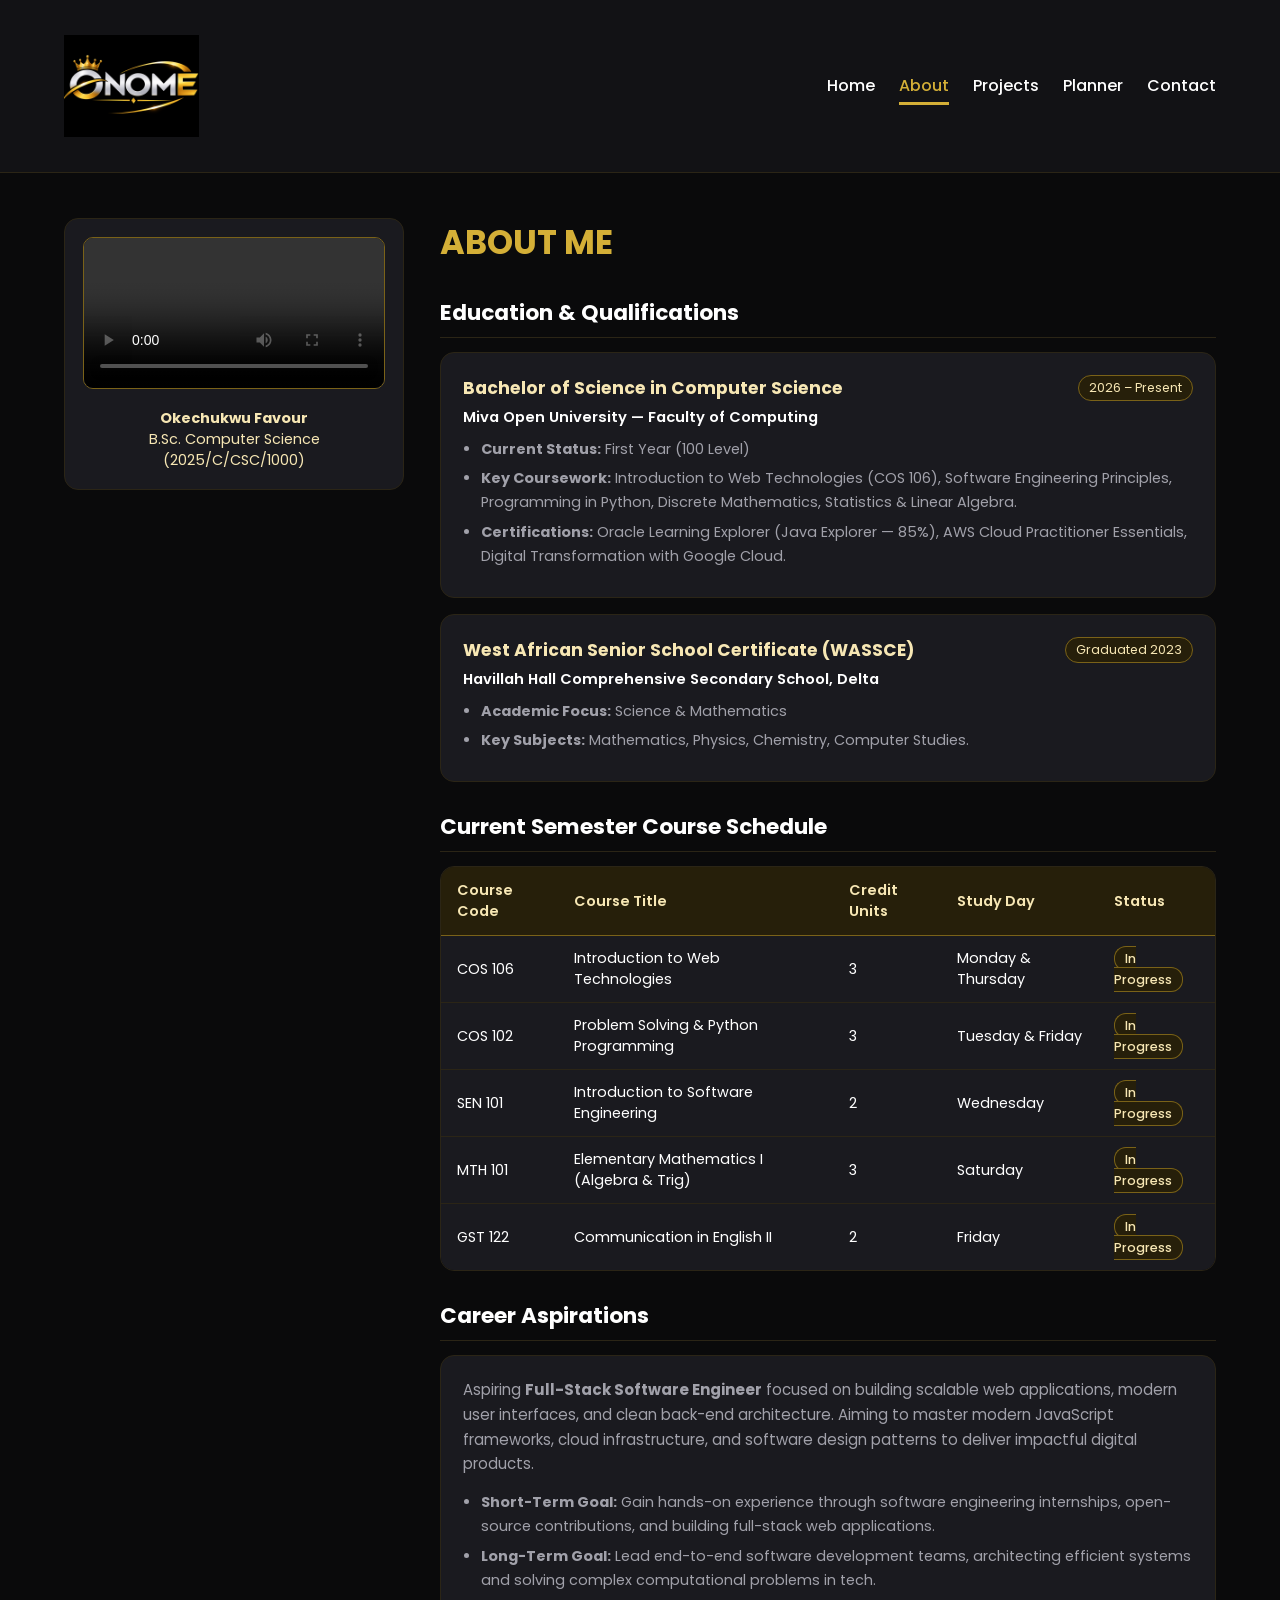
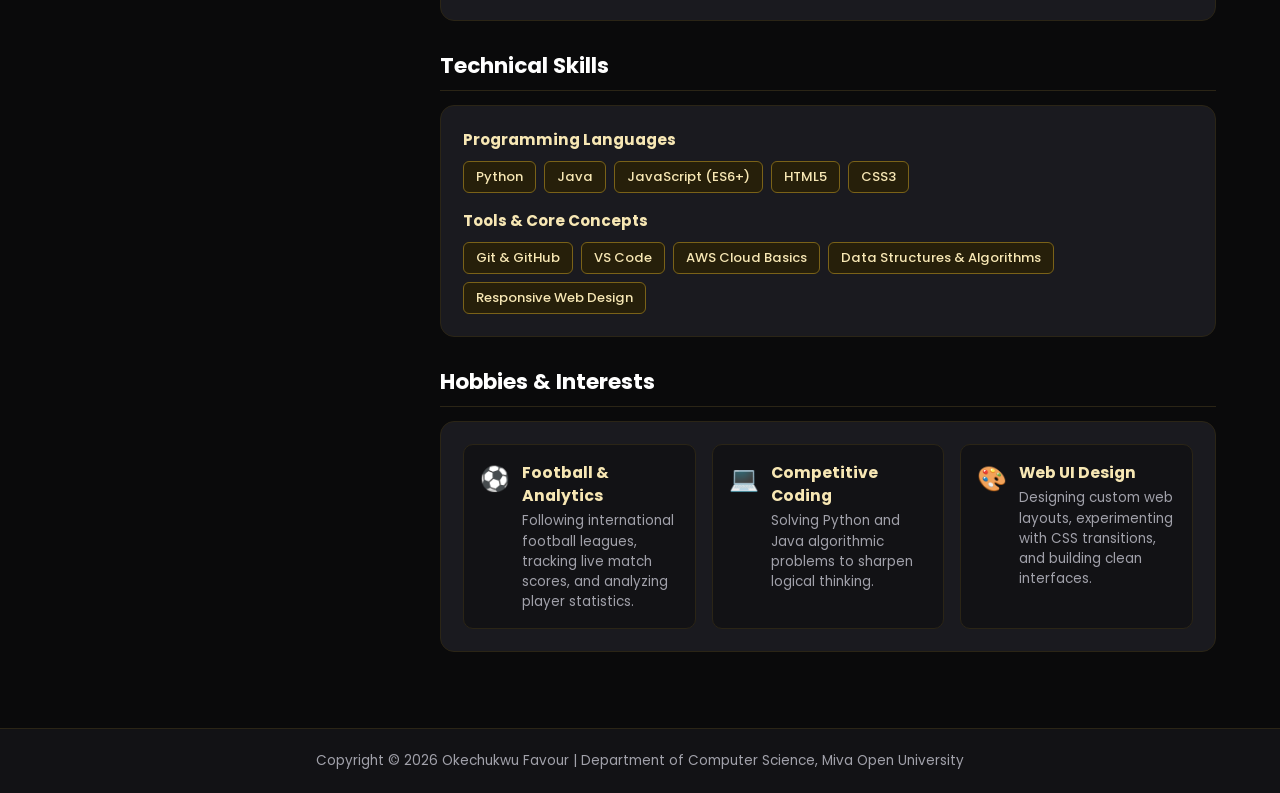
==== about.html @ f1707e7d "Initial commit" ====
<!DOCTYPE html>
<html lang="en">
<head>
    <meta charset="UTF-8">
    <meta name="viewport" content="width=device-width, initial-scale=1.0">
    <title>About Me | Okechukwu Favour</title>
    <link rel="stylesheet" href="style.css">
</head>
<body class="about-bodyy">
    <header class="page-header">
        <div class="container">
            <nav aria-label="Primary Navigation">
                <a href="index.html"><img src="ONOME Crowned Gold Emblem.png" alt="OKOYE Brand Logo" class="logo"></a>
                <ul>
                    <li><a href="index.html">Home</a></li>
                    <li><a href="about.html" class="active-link">About</a></li>
                    <li><a href="projects.html">Projects</a></li>
                    <li><a href="planner.html">Planner</a></li>
                    <li><a href="contact.html">Contact</a></li>
                </ul>
            </nav>
        </div>
    </header>

    <main id="about1" class="container">
        <div class="about-layout">
        
            <aside class="video-container">
                <video controls>
                    <source src="Student_sitting_in_modern_classroom_6ecd0d38.mp4" type="video/mp4">
                    Your browser does not support the HTML5 video tag.
                </video>
                <p class="video-caption"><strong>Okechukwu Favour</strong><br>B.Sc. Computer Science (2025/C/CSC/1000)</p>
            </aside>

            <!-- Main Biographical & Academic Column -->
            <div class="about-col-2">
                <h1 class="sub-title1">ABOUT ME</h1>

                <!-- Education Section -->
                <section class="education-section">
                    <h2 class="section-title">Education & Qualifications</h2>

                    <article class="education-card">
                        <div class="card-header">
                            <h3 class="degree-title">Bachelor of Science in Computer Science</h3>
                            <span class="education-date">2026 – Present</span>
                        </div>
                        <p class="institution-name">Miva Open University — Faculty of Computing</p>
                        <ul class="education-details">
                            <li><strong>Current Status:</strong> First Year (100 Level)</li>
                            <li><strong>Key Coursework:</strong> Introduction to Web Technologies (COS 106), Software Engineering Principles, Programming in Python, Discrete Mathematics, Statistics & Linear Algebra.</li>
                            <li><strong>Certifications:</strong> Oracle Learning Explorer (Java Explorer — 85%), AWS Cloud Practitioner Essentials, Digital Transformation with Google Cloud.</li>
                        </ul>
                    </article>

                    <article class="education-card">
                        <div class="card-header">
                            <h3 class="degree-title">West African Senior School Certificate (WASSCE)</h3>
                            <span class="education-date">Graduated 2023</span>
                        </div>
                        <p class="institution-name">Havillah Hall Comprehensive Secondary School, Delta</p>
                        <ul class="education-details">
                            <li><strong>Academic Focus:</strong> Science & Mathematics</li>
                            <li><strong>Key Subjects:</strong> Mathematics, Physics, Chemistry, Computer Studies.</li>
                        </ul>
                    </article>
                </section>

                <!-- Academic Timetable Table (Meets HTML <table> Rubric Criteria) -->
                <section class="timetable-section">
                    <h2 class="section-title">Current Semester Course Schedule</h2>
                    <div class="table-responsive">
                        <table class="academic-table">
                            <thead>
                                <tr>
                                    <th>Course Code</th>
                                    <th>Course Title</th>
                                    <th>Credit Units</th>
                                    <th>Study Day</th>
                                    <th>Status</th>
                                </tr>
                            </thead>
                            <tbody>
                                <tr>
                                    <td>COS 106</td>
                                    <td>Introduction to Web Technologies</td>
                                    <td>3</td>
                                    <td>Monday & Thursday</td>
                                    <td><span class="status-badge">In Progress</span></td>
                                </tr>
                                <tr>
                                    <td>COS 102</td>
                                    <td>Problem Solving & Python Programming</td>
                                    <td>3</td>
                                    <td>Tuesday & Friday</td>
                                    <td><span class="status-badge">In Progress</span></td>
                                </tr>
                                <tr>
                                    <td>SEN 101</td>
                                    <td>Introduction to Software Engineering</td>
                                    <td>2</td>
                                    <td>Wednesday</td>
                                    <td><span class="status-badge">In Progress</span></td>
                                </tr>
                                <tr>
                                    <td>MTH 101</td>
                                    <td>Elementary Mathematics I (Algebra & Trig)</td>
                                    <td>3</td>
                                    <td>Saturday</td>
                                    <td><span class="status-badge">In Progress</span></td>
                                </tr>
                                <tr>
                                    <td>GST 122</td>
                                    <td>Communication in English II</td>
                                    <td>2</td>
                                    <td>Friday</td>
                                    <td><span class="status-badge">In Progress</span></td>
                                </tr>
                            </tbody>
                        </table>
                    </div>
                </section>

                <!-- Career Aspirations Section -->
                <section class="career-section">
                    <h2 class="section-title">Career Aspirations</h2>
                    <div class="career-card">
                        <p class="career-summary">
                            Aspiring <strong>Full-Stack Software Engineer</strong> focused on building scalable web applications, modern user interfaces, and clean back-end architecture. Aiming to master modern JavaScript frameworks, cloud infrastructure, and software design patterns to deliver impactful digital products.
                        </p>
                        <ul class="career-goals">
                            <li><strong>Short-Term Goal:</strong> Gain hands-on experience through software engineering internships, open-source contributions, and building full-stack web applications.</li>
                            <li><strong>Long-Term Goal:</strong> Lead end-to-end software development teams, architecting efficient systems and solving complex computational problems in tech.</li>
                        </ul>
                    </div>
                </section>

                
                <section class="skills-section">
                    <h2 class="section-title">Technical Skills</h2>
                    <div class="skills-card">
                        <div class="skills-group">
                            <h3 class="skills-category">Programming Languages</h3>
                            <div class="skills-tags">
                                <span class="skill-tag">Python</span>
                                <span class="skill-tag">Java</span>
                                <span class="skill-tag">JavaScript (ES6+)</span>
                                <span class="skill-tag">HTML5</span>
                                <span class="skill-tag">CSS3</span>
                            </div>
                        </div>
                        <div class="skills-group">
                            <h3 class="skills-category">Tools & Core Concepts</h3>
                            <div class="skills-tags">
                                <span class="skill-tag">Git & GitHub</span>
                                <span class="skill-tag">VS Code</span>
                                <span class="skill-tag">AWS Cloud Basics</span>
                                <span class="skill-tag">Data Structures & Algorithms</span>
                                <span class="skill-tag">Responsive Web Design</span>
                            </div>
                        </div>
                    </div>
                </section>

            
                <section class="hobbies-section">
                    <h2 class="section-title">Hobbies & Interests</h2>
                    <div class="hobbies-card">
                        <div class="hobbies-grid">
                            <article class="hobby-item">
                                <span class="hobby-icon">⚽</span>
                                <div class="hobby-info">
                                    <h3 class="hobby-title">Football & Analytics</h3>
                                    <p class="hobby-desc">Following international football leagues, tracking live match scores, and analyzing player statistics.</p>
                                </div>
                            </article>
                            <article class="hobby-item">
                                <span class="hobby-icon">💻</span>
                                <div class="hobby-info">
                                    <h3 class="hobby-title">Competitive Coding</h3>
                                    <p class="hobby-desc">Solving Python and Java algorithmic problems to sharpen logical thinking.</p>
                                </div>
                            </article>
                            <article class="hobby-item">
                                <span class="hobby-icon">🎨</span>
                                <div class="hobby-info">
                                    <h3 class="hobby-title">Web UI Design</h3>
                                    <p class="hobby-desc">Designing custom web layouts, experimenting with CSS transitions, and building clean interfaces.</p>
                                </div>
                            </article>
                        </div>
                    </div>
                </section>
            </div>
        </div>
    </main>

    <footer class="site-footer">
        <p>Copyright © 2026 Okechukwu Favour | Department of Computer Science, Miva Open University</p>
    </footer>
</body>
</html>
---- style.css ----
@import url('https://fonts.googleapis.com/css2?family=Poppins:wght@300;400;500;600;700;800&display=swap');

:root {
    --gold: #d4af37;
    --gold-light: #e5c158;
    --gold-dark: #7a6218;
    --gold-tint: #f7e7b4;
    --bg-black: #0a0a0b;
    --bg-dark: #121215;
    --bg-card: #1a1a1f;
    --border-subtle: #2b2516;
    --text-white: #ffffff;
    --text-muted: #a1a1aa;
    --radius: 14px;
}

* {
    margin: 0;
    padding: 0;
    box-sizing: border-box;
    font-family: 'Poppins', sans-serif;
}

html {
    scroll-behavior: smooth;
}

body {
    background-color: var(--bg-black);
    color: var(--text-white);
    min-height: 100vh;
    display: flex;
    flex-direction: column;
}

main {
    flex: 1;
}

.container {
    width: min(1160px, 90%);
    margin: 0 auto;
    padding: 15px 0;
}

/* ==========================================
   SHARED NAVIGATION BAR & HEADER
   ========================================== */
.page-header {
    background-color: var(--bg-dark);
    border-bottom: 1px solid var(--border-subtle);
    padding: 10px 0;
}

nav {
    display: flex;
    align-items: center;
    justify-content: space-between;
    flex-wrap: wrap;
    gap: 15px;
    padding: 10px 0;
}

.logo {
    width: 135px;
    display: block;
}

nav ul {
    display: flex;
    flex-wrap: wrap;
    list-style: none;
    gap: 24px;
}

nav ul li a {
    color: var(--text-white);
    text-decoration: none;
    font-size: 16px;
    font-weight: 500;
    position: relative;
    padding-bottom: 4px;
    transition: color 0.3s ease;
}

nav ul li a::after {
    content: '';
    width: 0%;
    height: 3px;
    background: var(--gold);
    position: absolute;
    left: 0;
    bottom: -4px;
    transition: width 0.35s ease;
}

nav ul li a:hover,
nav ul li a.active-link {
    color: var(--gold);
}

nav ul li a:hover::after,
nav ul li a.active-link::after {
    width: 100%;
}

/* ==========================================
   HOMEPAGE (index.html)
   ========================================== */
#header {
    width: 100%;
    min-height: 92vh;
    background-image: linear-gradient(rgba(10, 10, 11, 0.82), rgba(10, 10, 11, 0.92)), url(okoye\ background\(1\).png);
    background-size: cover;
    background-position: center;
    display: flex;
    flex-direction: column;
}

.hero-wrapper {
    display: flex;
    align-items: center;
    justify-content: space-between;
    gap: 40px;
    margin-top: 7%;
    padding-bottom: 40px;
}

.header-text {
    flex: 1.2;
}

.hero-badge {
    display: inline-block;
    color: var(--gold-tint);
    font-size: 0.85rem;
    font-weight: 600;
    letter-spacing: 1.5px;
    text-transform: uppercase;
    margin-bottom: 12px;
}

.header-text h1 {
    font-size: clamp(2rem, 4vw, 3.2rem);
    line-height: 1.2;
    margin-bottom: 12px;
}

.header-text span {
    color: var(--gold);
}

.header-text h3 {
    font-size: 1.15rem;
    color: var(--gold-tint);
    font-weight: 500;
    margin-bottom: 16px;
}

.header-text p {
    font-size: 1rem;
    line-height: 1.7;
    color: var(--text-muted);
    max-width: 560px;
    margin-bottom: 28px;
}

.hero-actions {
    display: flex;
    flex-wrap: wrap;
    gap: 14px;
}

.btn-gold {
    display: inline-block;
    padding: 12px 26px;
    background: var(--gold);
    color: var(--text-white);
    font-weight: 600;
    border-radius: 8px;
    text-decoration: none;
    transition: background 0.3s ease, transform 0.2s ease;
}

.btn-gold:hover {
    background: var(--gold-light);
    transform: translateY(-2px);
}

.btn-outline {
    display: inline-block;
    padding: 12px 26px;
    background: transparent;
    color: var(--gold-tint);
    border: 1.5px solid var(--gold);
    font-weight: 600;
    border-radius: 8px;
    text-decoration: none;
    transition: all 0.3s ease;
}

.btn-outline:hover {
    background: var(--gold);
    color: var(--text-white);
}

.hero-photo-box {
    flex: 0.8;
    display: flex;
    justify-content: center;
}

.profile-photo {
    width: 290px;
    height: 290px;
    object-fit: cover;
    border-radius: 50%;
    border: 4px solid var(--gold);
    box-shadow: 0 12px 35px rgba(212, 175, 55, 0.35);
}

/* Services / Competencies */
#services {
    padding: 70px 0 40px;
}

.sub-title {
    font-size: 2rem;
    font-weight: 700;
    color: var(--text-white);
    margin-bottom: 24px;
}

.services-list {
    display: grid;
    grid-template-columns: repeat(auto-fit, minmax(260px, 1fr));
    gap: 28px;
}

.service-card {
    background: var(--bg-card);
    border: 1px solid var(--border-subtle);
    padding: 34px;
    border-radius: var(--radius);
    transition: background 0.35s ease, transform 0.35s ease, border-color 0.35s ease;
}

.service-card i {
    font-size: 46px;
    color: var(--gold);
    margin-bottom: 22px;
    transition: color 0.35s ease;
}

.service-card h3 {
    font-size: 1.35rem;
    font-weight: 600;
    margin-bottom: 12px;
}

.service-card p {
    font-size: 0.92rem;
    color: var(--text-muted);
    line-height: 1.6;
}

.service-card a {
    text-decoration: none;
    color: var(--gold-tint);
    font-size: 0.88rem;
    font-weight: 600;
    margin-top: 18px;
    display: inline-block;
}

.service-card:hover {
    background: var(--gold);
    color: var(--text-white);
    border-color: var(--gold);
    transform: translateY(-8px);
}

.service-card:hover i,
.service-card:hover p,
.service-card:hover a {
    color: var(--text-white);
}

/* Featured Work */
#portfolio {
    padding: 40px 0;
}

.work-list {
    display: grid;
    grid-template-columns: repeat(auto-fit, minmax(260px, 1fr));
    gap: 28px;
}

.work {
    background: var(--bg-card);
    border: 1px solid var(--border-subtle);
    border-radius: var(--radius);
    padding: 24px;
    display: flex;
    flex-direction: column;
    align-items: center;
    text-align: center;
    transition: border-color 0.3s ease, transform 0.3s ease;
}

.work:hover {
    border-color: var(--gold);
    transform: translateY(-5px);
}

.work img {
    width: 110px;
    height: 110px;
    object-fit: contain;
    border-radius: 10px;
    margin-bottom: 18px;
    transition: transform 0.4s ease;
}

.work:hover img {
    transform: scale(1.08);
}

.layer h3 {
    font-size: 1.15rem;
    font-weight: 600;
    margin-bottom: 8px;
}

.layer p {
    font-size: 0.88rem;
    color: var(--text-muted);
    margin-bottom: 16px;
}

.layer a {
    display: inline-flex;
    align-items: center;
    justify-content: center;
    width: 44px;
    height: 44px;
    border-radius: 50%;
    background: var(--gold);
    color: var(--text-white);
    text-decoration: none;
    transition: background 0.3s ease;
}

.layer a:hover {
    background: var(--gold-light);
}

/* Contact Preview Banner */
#contact-preview {
    padding: 40px 0 60px;
}

.contact-banner {
    background: linear-gradient(135deg, #261f0a, var(--bg-card));
    border: 1px solid var(--gold-dark);
    border-radius: var(--radius);
    padding: 36px;
    display: flex;
    justify-content: space-between;
    align-items: center;
    flex-wrap: wrap;
    gap: 24px;
}

.contact-banner p {
    color: var(--text-muted);
    margin-bottom: 8px;
}

.contact-banner i {
    color: var(--gold);
    margin-right: 8px;
}

.social-icons {
    display: flex;
    gap: 14px;
    margin-top: 14px;
}

.social-icons a {
    color: var(--text-white);
    font-size: 1.4rem;
    transition: color 0.25s ease, transform 0.25s ease;
}

.social-icons a:hover {
    color: var(--gold);
    transform: translateY(-3px);
}

.banner-buttons {
    display: flex;
    flex-wrap: wrap;
    gap: 12px;
}

/* ==========================================
   ABOUT ME PAGE (about.html)
   ========================================== */
#about1 {
    padding: 45px 0 60px;
}

.about-layout {
    display: grid;
    grid-template-columns: 340px 1fr;
    gap: 36px;
    align-items: start;
}

.video-container {
    background: var(--bg-card);
    border: 1px solid var(--border-subtle);
    border-radius: var(--radius);
    padding: 18px;
    text-align: center;
}

.video-container video {
    width: 100%;
    height: auto;
    border-radius: 10px;
    border: 1px solid var(--gold-dark);
}

.video-caption {
    margin-top: 12px;
    font-size: 0.9rem;
    color: var(--gold-tint);
}

.sub-title1 {
    font-size: 2.1rem;
    color: var(--gold);
    margin-bottom: 20px;
}

.about-col-2 .section-title {
    font-size: 1.35rem;
    color: var(--text-white);
    margin: 28px 0 14px;
    padding-bottom: 8px;
    border-bottom: 1px solid var(--border-subtle);
}

.education-card,
.career-card,
.skills-card,
.hobbies-card {
    background: var(--bg-card);
    border: 1px solid var(--border-subtle);
    border-radius: var(--radius);
    padding: 22px;
    margin-bottom: 16px;
}

.card-header {
    display: flex;
    justify-content: space-between;
    align-items: center;
    flex-wrap: wrap;
    gap: 8px;
    margin-bottom: 6px;
}

.degree-title {
    font-size: 1.08rem;
    color: var(--gold-tint);
}

.education-date {
    background: #261f0a;
    border: 1px solid var(--gold-dark);
    color: var(--gold-tint);
    font-size: 0.78rem;
    padding: 3px 10px;
    border-radius: 20px;
}

.institution-name {
    font-weight: 600;
    font-size: 0.92rem;
    margin-bottom: 10px;
}

.education-details,
.career-goals {
    padding-left: 18px;
    color: var(--text-muted);
    font-size: 0.9rem;
    line-height: 1.65;
}

.education-details li,
.career-goals li {
    margin-bottom: 6px;
}

.career-summary {
    color: var(--text-muted);
    font-size: 0.94rem;
    line-height: 1.65;
    margin-bottom: 14px;
}

/* Academic Timetable Table */
.table-responsive {
    overflow-x: auto;
    border-radius: var(--radius);
    border: 1px solid var(--border-subtle);
}

.academic-table {
    width: 100%;
    border-collapse: collapse;
    background: var(--bg-card);
    font-size: 0.9rem;
    text-align: left;
}

.academic-table th {
    background: #261f0a;
    color: var(--gold-tint);
    padding: 13px 16px;
    font-weight: 600;
    border-bottom: 1px solid var(--gold-dark);
}

.academic-table td {
    padding: 12px 16px;
    border-bottom: 1px solid var(--border-subtle);
    color: var(--text-white);
}

.academic-table tr:last-child td {
    border-bottom: none;
}

.academic-table tbody tr:hover {
    background: rgba(212, 175, 55, 0.14);
}

.status-badge {
    background: #261f0a;
    color: var(--gold-tint);
    border: 1px solid var(--gold-dark);
    padding: 3px 10px;
    border-radius: 12px;
    font-size: 0.78rem;
    font-weight: 500;
}

/* Skills & Hobbies */
.skills-group {
    margin-bottom: 16px;
}

.skills-group:last-child {
    margin-bottom: 0;
}

.skills-category {
    font-size: 0.95rem;
    color: var(--gold-tint);
    margin-bottom: 10px;
}

.skills-tags {
    display: flex;
    flex-wrap: wrap;
    gap: 8px;
}

.skill-tag {
    background: #261f0a;
    border: 1px solid var(--gold-dark);
    color: var(--gold-tint);
    padding: 5px 12px;
    border-radius: 6px;
    font-size: 0.82rem;
    font-weight: 500;
}

.hobbies-grid {
    display: grid;
    grid-template-columns: repeat(auto-fit, minmax(210px, 1fr));
    gap: 16px;
}

.hobby-item {
    background: var(--bg-dark);
    border: 1px solid var(--border-subtle);
    border-radius: 10px;
    padding: 16px;
    display: flex;
    gap: 12px;
    align-items: flex-start;
}

.hobby-icon {
    font-size: 1.5rem;
}

.hobby-title {
    font-size: 0.98rem;
    color: var(--gold-tint);
    margin-bottom: 4px;
}

.hobby-desc {
    font-size: 0.84rem;
    color: var(--text-muted);
    line-height: 1.5;
}

/* ==========================================
   PROJECTS PAGE (projects.html)
   ========================================== */
.projects-section {
    padding: 50px 0 70px;
}

.projects-container {
    width: min(1160px, 90%);
    margin: 0 auto;
}

.section-header {
    margin-bottom: 40px;
}

.sub-badge {
    font-size: 0.82rem;
    font-weight: 600;
    color: var(--gold-tint);
    text-transform: uppercase;
    letter-spacing: 1.5px;
    display: inline-block;
    margin-bottom: 8px;
}

.projects-section .section-title {
    font-size: 2.2rem;
    font-weight: 700;
    margin-bottom: 10px;
}

.section-desc {
    font-size: 0.96rem;
    color: var(--text-muted);
    max-width: 620px;
    line-height: 1.6;
}

.project-grid {
    display: grid;
    grid-template-columns: repeat(auto-fit, minmax(310px, 1fr));
    gap: 24px;
}

.project-card {
    background-color: var(--bg-dark);
    border: 1px solid #3d310f;
    border-radius: var(--radius);
    padding: 24px;
    display: flex;
    flex-direction: column;
    transition: transform 0.25s ease, border-color 0.25s ease, box-shadow 0.25s ease;
}

.project-card:hover {
    transform: translateY(-6px);
    border-color: var(--gold);
    box-shadow: 0 12px 30px rgba(212, 175, 55, 0.3);
}

.project-preview {
    width: 100%;
    height: 165px;
    background: #17171c;
    border-radius: 10px;
    overflow: hidden;
    margin-bottom: 18px;
    display: flex;
    align-items: center;
    justify-content: center;
    border: 1px solid var(--border-subtle);
}

.project-preview img {
    width: 100%;
    height: 100%;
    object-fit: cover;
}

.card-top {
    display: flex;
    justify-content: space-between;
    align-items: center;
    gap: 10px;
    margin-bottom: 14px;
}

.project-number {
    font-size: 0.78rem;
    font-weight: 700;
    color: var(--gold-tint);
    letter-spacing: 1px;
}

.card-links {
    display: flex;
    gap: 8px;
}

.project-btn {
    padding: 6px 12px;
    font-size: 0.78rem;
    font-weight: 600;
    border-radius: 6px;
    text-decoration: none;
    border: 1px solid var(--gold-dark);
    color: var(--gold-tint);
    transition: all 0.2s ease;
}

.project-btn.primary {
    background: var(--gold);
    color: var(--text-white);
    border-color: var(--gold);
}

.project-btn:hover {
    background: var(--gold-light);
    color: var(--text-white);
}

.card-title {
    font-size: 1.22rem;
    font-weight: 600;
    margin-bottom: 10px;
}

.card-body {
    font-size: 0.9rem;
    color: var(--text-muted);
    line-height: 1.6;
    margin-bottom: 20px;
    flex-grow: 1;
}

.tech-tags {
    display: flex;
    flex-wrap: wrap;
    gap: 8px;
}

.tag {
    background-color: #261f0a;
    border: 1px solid #5e4b11;
    color: var(--gold-tint);
    font-size: 0.76rem;
    font-weight: 500;
    padding: 4px 10px;
    border-radius: 6px;
}

/* ==========================================
   ACADEMIC PLANNER PAGE (planner.html)
   ========================================== */
.container27 {
    width: min(1100px, 90%);
    margin: 0 auto;
    padding: 40px 0 60px;
}

.header27 {
    margin-bottom: 28px;
}

.small-title27 {
    color: var(--gold-tint);
    font-size: 12px;
    font-weight: 700;
    letter-spacing: 2px;
    margin-bottom: 8px;
}

.main-title27 {
    font-size: clamp(28px, 4vw, 42px);
    margin-bottom: 8px;
}

.subtitle27 {
    color: var(--text-muted);
    line-height: 1.6;
    max-width: 650px;
}

.profile-card27 {
    background: linear-gradient(135deg, var(--gold-dark), #171717);
    border: 1px solid #8a6f19;
    border-radius: var(--radius);
    padding: 24px;
    display: flex;
    align-items: center;
    gap: 20px;
    margin-bottom: 24px;
}

.profile-icon27 {
    width: 62px;
    height: 62px;
    min-width: 62px;
    border-radius: 50%;
    background: var(--gold);
    color: var(--text-white);
    display: grid;
    place-items: center;
}

.profile-department27 {
    color: var(--gold-tint);
    font-size: 14px;
}

.stats27 {
    display: grid;
    grid-template-columns: repeat(3, 1fr);
    gap: 18px;
    margin-bottom: 24px;
}

.stat-card27 {
    background: var(--bg-card);
    border: 1px solid var(--border-subtle);
    border-radius: var(--radius);
    padding: 20px;
    display: flex;
    align-items: center;
    gap: 15px;
}

.stat-card27 > svg {
    color: var(--gold);
    width: 28px;
    height: 28px;
}

.stat-info27 h3 {
    font-size: 24px;
}

.stat-label27 {
    color: var(--text-muted);
    font-size: 13px;
}

.grid27 {
    display: grid;
    grid-template-columns: 1fr 1fr;
    gap: 22px;
}

.card27 {
    background: var(--bg-card);
    border: 1px solid var(--border-subtle);
    border-radius: var(--radius);
    padding: 24px;
}

.card-heading27 {
    display: flex;
    justify-content: space-between;
    align-items: flex-start;
    margin-bottom: 20px;
}

.card-description27 {
    color: var(--text-muted);
    font-size: 13px;
}

.card-heading27 > svg {
    color: var(--gold);
    width: 22px;
    height: 22px;
}

.task-form27,
.event-form27 {
    display: flex;
    flex-direction: column;
    gap: 10px;
    margin-bottom: 18px;
}

.task-input27,
.task-priority-select27,
.event-name-input27,
.event-date-input27 {
    width: 100%;
    background: #111111;
    color: var(--text-white);
    border: 1px solid #303030;
    border-radius: 9px;
    padding: 12px 14px;
    outline: none;
    transition: border-color 0.2s ease;
}

.task-input27:focus,
.task-priority-select27:focus,
.event-name-input27:focus,
.event-date-input27:focus {
    border-color: var(--gold);
}

.task-submit27,
.event-submit27 {
    background: var(--gold);
    color: var(--text-white);
    padding: 12px;
    border-radius: 9px;
    display: flex;
    justify-content: center;
    align-items: center;
    gap: 8px;
    font-weight: 600;
    border: none;
    cursor: pointer;
    transition: background 0.2s ease;
}

.task-submit27:hover,
.event-submit27:hover {
    background: var(--gold-light);
}

.filters27 {
    display: flex;
    gap: 8px;
    margin-bottom: 16px;
}

.filter27 {
    background: #111111;
    color: #aaaaaa;
    border: 1px solid #303030;
    border-radius: 7px;
    padding: 7px 14px;
    cursor: pointer;
    font-size: 0.85rem;
    transition: all 0.2s ease;
}

.filter27.active,
.filter27:hover {
    background: var(--gold);
    color: var(--text-white);
    border-color: var(--gold);
    font-weight: 600;
}

.task-list27,
.event-list27 {
    display: flex;
    flex-direction: column;
    gap: 10px;
}

.task-item,
.event-item {
    background: #121215;
    border: 1px solid #303030;
    padding: 14px;
    border-radius: 10px;
    display: flex;
    align-items: center;
    gap: 12px;
    animation: slideIn27 0.25s ease;
}

.task-content,
.event-details {
    flex: 1;
}

.task-name,
.event-details h3 {
    font-size: 14px;
    margin-bottom: 4px;
}

.task-item.completed .task-name {
    text-decoration: line-through;
    color: #777777;
}

.task-priority {
    font-size: 11px;
    font-weight: 600;
}

.priority-High { color: #f87171; }
.priority-Medium { color: #fbbf24; }
.priority-Low { color: #34d399; }

.task-check {
    width: 19px;
    height: 19px;
    accent-color: var(--gold);
    cursor: pointer;
}

.event-date {
    background: var(--gold);
    color: var(--text-white);
    min-width: 44px;
    height: 44px;
    border-radius: 8px;
    display: grid;
    place-items: center;
}

.event-details p {
    color: var(--text-muted);
    font-size: 12px;
}

.delete-btn {
    background: transparent;
    color: #888888;
    padding: 5px;
    border: none;
    cursor: pointer;
    transition: color 0.2s ease;
}

.delete-btn:hover {
    color: #ef4444;
}

.progress-card27 {
    margin-top: 22px;
}

#progressText27 {
    color: var(--gold-tint);
}

.progress-bar27 {
    width: 100%;
    height: 10px;
    background: #0d0d0d;
    border-radius: 50px;
    overflow: hidden;
}

.progress-fill27 {
    width: 0%;
    height: 100%;
    background: var(--gold);
    border-radius: 50px;
    transition: width 0.4s ease;
}

.empty {
    text-align: center;
    padding: 22px 10px;
    color: #777777;
    font-size: 13px;
}

/* ==========================================
   CONTACT PAGE (contact.html)
   ========================================== */
.contact-main {
    display: flex;
    justify-content: center;
    align-items: center;
    padding: 50px 20px;
}

.contacts {
    width: 100%;
    max-width: 640px;
    background: var(--bg-dark);
    border: 1px solid var(--border-subtle);
    border-radius: var(--radius);
    padding: 36px;
}

.contacts h1 {
    font-size: 2rem;
    color: var(--gold-tint);
    text-align: center;
    margin-bottom: 8px;
}

.contact-subtitle {
    text-align: center;
    color: var(--text-muted);
    font-size: 0.92rem;
    margin-bottom: 24px;
}

form .input-box {
    display: flex;
    gap: 15px;
}

.input-box .input-field {
    width: 100%;
}

.field .item {
    width: 100%;
    padding: 12px 14px;
    background: #18181d;
    border: 1.5px solid var(--gold-dark);
    outline: none;
    border-radius: 8px;
    font-size: 15px;
    color: white;
    margin: 8px 0;
    transition: border-color 0.25s ease;
}

.field .item:focus {
    border-color: var(--gold);
}

.field .item.input-error {
    border-color: #ef4444;
}

.field .item::placeholder {
    color: rgba(255, 255, 255, 0.35);
}

.field .error-txt {
    font-size: 13px;
    color: #f87171;
    text-align: left;
    margin: -2px 0 8px;
    display: none;
}

form .textarea-field .item {
    resize: vertical;
}

.form-status {
    margin-top: 12px;
    font-size: 0.9rem;
    font-weight: 500;
    text-align: center;
    border-radius: 6px;
}

.form-status.error {
    padding: 10px;
    background: rgba(239, 68, 68, 0.12);
    border: 1px solid #ef4444;
    color: #fca5a5;
}

.form-status.success {
    padding: 10px;
    background: rgba(16, 185, 129, 0.12);
    border: 1px solid #10b981;
    color: #6ee7b7;
}

.form-status.sending {
    padding: 10px;
    color: var(--gold-tint);
}

.button-group {
    display: flex;
    justify-content: space-between;
    align-items: center;
    margin-top: 20px;
    gap: 15px;
}

.contacts form button,
.contacts form a.btn-home {
    padding: 12px 28px;
    background: var(--gold);
    border: none;
    border-radius: 8px;
    font-size: 15px;
    color: var(--text-white);
    font-weight: 600;
    cursor: pointer;
    transition: background 0.3s ease;
    text-decoration: none;
}

.contacts form a.btn-home {
    background: transparent;
    border: 1.5px solid var(--gold);
    color: var(--gold-tint);
}

.contacts form button:hover {
    background: var(--gold-light);
}

.contacts form a.btn-home:hover {
    background: var(--gold);
    color: var(--text-white);
}

/* ==========================================
   GLOBAL FOOTER & ANIMATIONS
   ========================================== */
.site-footer,
.footer27 {
    text-align: center;
    padding: 22px 15px;
    border-top: 1px solid var(--border-subtle);
    color: var(--text-muted);
    font-size: 0.85rem;
    background: var(--bg-dark);
}

@keyframes slideIn27 {
    from {
        opacity: 0;
        transform: translateY(8px);
    }
    to {
        opacity: 1;
        transform: translateY(0);
    }
}

/* ==========================================
   RESPONSIVE MEDIA QUERIES
   ========================================== */
@media (max-width: 900px) {
    .hero-wrapper {
        flex-direction: column-reverse;
        text-align: center;
        margin-top: 4%;
    }

    .header-text p {
        margin-left: auto;
        margin-right: auto;
    }

    .hero-actions {
        justify-content: center;
    }

    .about-layout {
        grid-template-columns: 1fr;
    }

    .video-container {
        max-width: 420px;
        margin: 0 auto;
    }

    .grid27,
    .stats27 {
        grid-template-columns: 1fr;
    }
}

@media (max-width: 650px) {
    #header {
        background-image: linear-gradient(rgba(10, 10, 11, 0.85), rgba(10, 10, 11, 0.95)), url(phone\ background.png);
    }

    nav {
        flex-direction: column;
    }

    nav ul {
        justify-content: center;
        gap: 14px;
    }

    .profile-photo {
        width: 220px;
        height: 220px;
    }

    form .input-box,
    .button-group {
        flex-direction: column;
    }

    .contacts form button,
    .contacts form a.btn-home {
        width: 100%;
        text-align: center;
    }
}
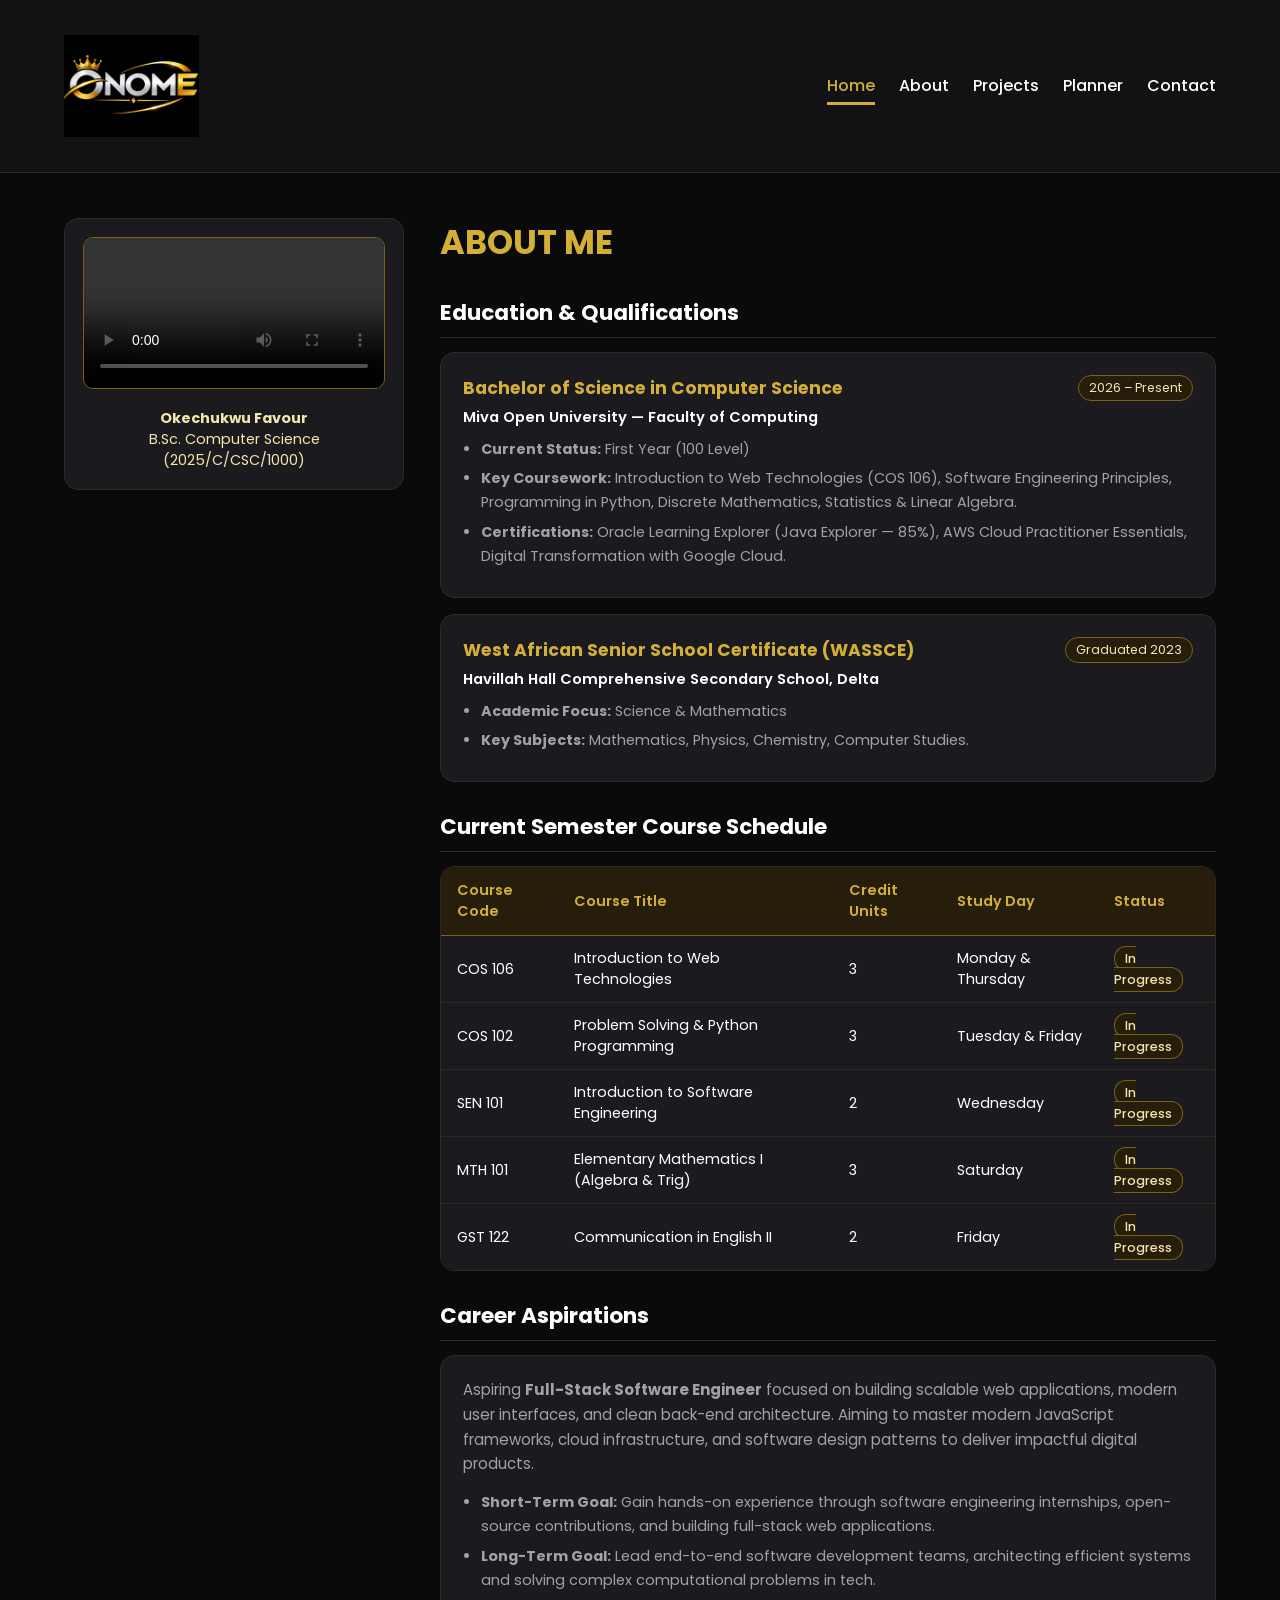
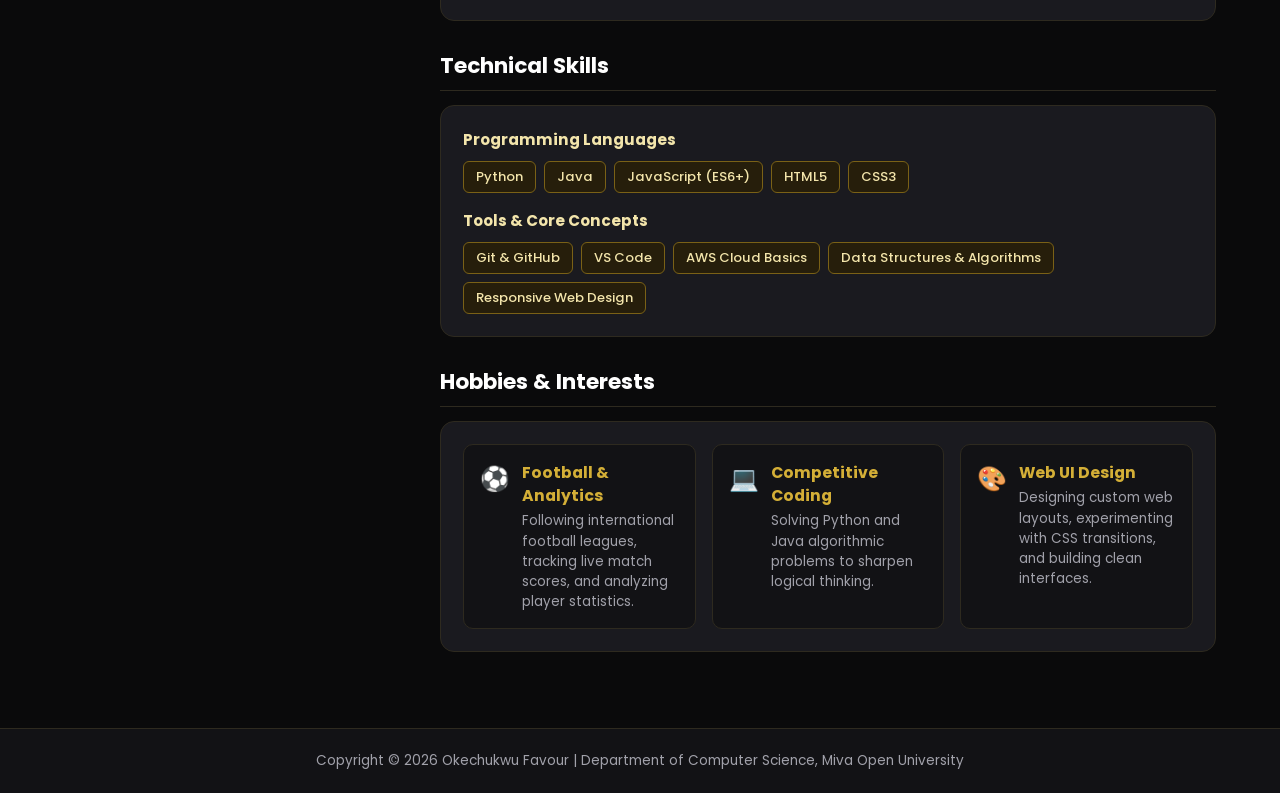
==== commit 960d6aca: "modified all seven files" ====
--- a/about.html
+++ b/about.html
@@ -11,9 +11,16 @@
         <div class="container">
             <nav aria-label="Primary Navigation">
                 <a href="index.html"><img src="ONOME Crowned Gold Emblem.png" alt="OKOYE Brand Logo" class="logo"></a>
-                <ul>
-                    <li><a href="index.html">Home</a></li>
-                    <li><a href="about.html" class="active-link">About</a></li>
+
+                <button type="button" class="menu-toggle" id="menuToggle" aria-label="Toggle navigation menu" aria-expanded="false">
+                    <span class="bar"></span>
+                    <span class="bar"></span>
+                    <span class="bar"></span>
+                 </button>
+
+                <ul id="navMenu">
+                    <li><a href="index.html" class="active-link">Home</a></li>
+                    <li><a href="about.html">About</a></li>
                     <li><a href="projects.html">Projects</a></li>
                     <li><a href="planner.html">Planner</a></li>
                     <li><a href="contact.html">Contact</a></li>
@@ -199,5 +206,6 @@
     <footer class="site-footer">
         <p>Copyright © 2026 Okechukwu Favour | Department of Computer Science, Miva Open University</p>
     </footer>
+    <script src="script.js"></script>
 </body>
 </html>
--- a/style.css
+++ b/style.css
@@ -2,13 +2,13 @@
 
 :root {
     --gold: #d4af37;
-    --gold-light: #e5c158;
-    --gold-dark: #7a6218;
-    --gold-tint: #f7e7b4;
+    --gold-light: #f1c40f;
+    --gold-dark: #7a6116;
+    --gold-tint: #f3e5ab;
     --bg-black: #0a0a0b;
     --bg-dark: #121215;
     --bg-card: #1a1a1f;
-    --border-subtle: #2b2516;
+    --border-subtle: #2e2a1f;
     --text-white: #ffffff;
     --text-muted: #a1a1aa;
     --radius: 14px;
@@ -104,6 +104,44 @@
     width: 100%;
 }
 
+/* Hamburger Button (Hidden on Desktop) */
+.menu-toggle {
+    display: none;
+    flex-direction: column;
+    justify-content: space-between;
+    width: 30px;
+    height: 22px;
+    background: transparent;
+    border: none;
+    cursor: pointer;
+    padding: 0;
+    z-index: 1001;
+}
+
+.menu-toggle .bar {
+    width: 100%;
+    height: 3px;
+    background-color: var(--gold-tint);
+    border-radius: 3px;
+    transition: transform 0.3s ease, opacity 0.3s ease, background-color 0.3s ease;
+}
+
+.menu-toggle:hover .bar {
+    background-color: var(--gold-light);
+}
+
+.menu-toggle.open .bar:nth-child(1) {
+    transform: translateY(9.5px) rotate(45deg);
+}
+
+.menu-toggle.open .bar:nth-child(2) {
+    opacity: 0;
+}
+
+.menu-toggle.open .bar:nth-child(3) {
+    transform: translateY(-9.5px) rotate(-45deg);
+}
+
 /* ==========================================
    HOMEPAGE (index.html)
    ========================================== */
@@ -132,7 +170,7 @@
 
 .hero-badge {
     display: inline-block;
-    color: var(--gold-tint);
+    color: var(--gold);
     font-size: 0.85rem;
     font-weight: 600;
     letter-spacing: 1.5px;
@@ -175,7 +213,7 @@
     display: inline-block;
     padding: 12px 26px;
     background: var(--gold);
-    color: var(--text-white);
+    color: #111;
     font-weight: 600;
     border-radius: 8px;
     text-decoration: none;
@@ -191,7 +229,7 @@
     display: inline-block;
     padding: 12px 26px;
     background: transparent;
-    color: var(--gold-tint);
+    color: var(--gold);
     border: 1.5px solid var(--gold);
     font-weight: 600;
     border-radius: 8px;
@@ -201,7 +239,7 @@
 
 .btn-outline:hover {
     background: var(--gold);
-    color: var(--text-white);
+    color: #111;
 }
 
 .hero-photo-box {
@@ -216,7 +254,7 @@
     object-fit: cover;
     border-radius: 50%;
     border: 4px solid var(--gold);
-    box-shadow: 0 12px 35px rgba(212, 175, 55, 0.35);
+    box-shadow: 0 12px 35px rgba(212, 175, 55, 0.25);
 }
 
 /* Services / Competencies */
@@ -266,7 +304,7 @@
 
 .service-card a {
     text-decoration: none;
-    color: var(--gold-tint);
+    color: var(--gold);
     font-size: 0.88rem;
     font-weight: 600;
     margin-top: 18px;
@@ -275,7 +313,7 @@
 
 .service-card:hover {
     background: var(--gold);
-    color: var(--text-white);
+    color: #111;
     border-color: var(--gold);
     transform: translateY(-8px);
 }
@@ -283,7 +321,7 @@
 .service-card:hover i,
 .service-card:hover p,
 .service-card:hover a {
-    color: var(--text-white);
+    color: #111;
 }
 
 /* Featured Work */
@@ -347,7 +385,7 @@
     height: 44px;
     border-radius: 50%;
     background: var(--gold);
-    color: var(--text-white);
+    color: #111;
     text-decoration: none;
     transition: background 0.3s ease;
 }
@@ -362,7 +400,7 @@
 }
 
 .contact-banner {
-    background: linear-gradient(135deg, #261f0a, var(--bg-card));
+    background: linear-gradient(135deg, #241d0b, var(--bg-card));
     border: 1px solid var(--gold-dark);
     border-radius: var(--radius);
     padding: 36px;
@@ -477,11 +515,11 @@
 
 .degree-title {
     font-size: 1.08rem;
-    color: var(--gold-tint);
+    color: var(--gold);
 }
 
 .education-date {
-    background: #261f0a;
+    background: #261e0b;
     border: 1px solid var(--gold-dark);
     color: var(--gold-tint);
     font-size: 0.78rem;
@@ -531,8 +569,8 @@
 }
 
 .academic-table th {
-    background: #261f0a;
-    color: var(--gold-tint);
+    background: #261e0b;
+    color: var(--gold);
     padding: 13px 16px;
     font-weight: 600;
     border-bottom: 1px solid var(--gold-dark);
@@ -549,11 +587,11 @@
 }
 
 .academic-table tbody tr:hover {
-    background: rgba(212, 175, 55, 0.14);
+    background: rgba(212, 175, 55, 0.06);
 }
 
 .status-badge {
-    background: #261f0a;
+    background: #261e0b;
     color: var(--gold-tint);
     border: 1px solid var(--gold-dark);
     padding: 3px 10px;
@@ -584,7 +622,7 @@
 }
 
 .skill-tag {
-    background: #261f0a;
+    background: #261e0b;
     border: 1px solid var(--gold-dark);
     color: var(--gold-tint);
     padding: 5px 12px;
@@ -615,7 +653,7 @@
 
 .hobby-title {
     font-size: 0.98rem;
-    color: var(--gold-tint);
+    color: var(--gold);
     margin-bottom: 4px;
 }
 
@@ -644,7 +682,7 @@
 .sub-badge {
     font-size: 0.82rem;
     font-weight: 600;
-    color: var(--gold-tint);
+    color: var(--gold);
     text-transform: uppercase;
     letter-spacing: 1.5px;
     display: inline-block;
@@ -672,7 +710,7 @@
 
 .project-card {
     background-color: var(--bg-dark);
-    border: 1px solid #3d310f;
+    border: 1px solid #382c10;
     border-radius: var(--radius);
     padding: 24px;
     display: flex;
@@ -683,7 +721,7 @@
 .project-card:hover {
     transform: translateY(-6px);
     border-color: var(--gold);
-    box-shadow: 0 12px 30px rgba(212, 175, 55, 0.3);
+    box-shadow: 0 12px 30px rgba(212, 175, 55, 0.2);
 }
 
 .project-preview {
@@ -716,7 +754,7 @@
 .project-number {
     font-size: 0.78rem;
     font-weight: 700;
-    color: var(--gold-tint);
+    color: var(--gold);
     letter-spacing: 1px;
 }
 
@@ -738,13 +776,13 @@
 
 .project-btn.primary {
     background: var(--gold);
-    color: var(--text-white);
+    color: #111;
     border-color: var(--gold);
 }
 
 .project-btn:hover {
     background: var(--gold-light);
-    color: var(--text-white);
+    color: #111;
 }
 
 .card-title {
@@ -768,8 +806,8 @@
 }
 
 .tag {
-    background-color: #261f0a;
-    border: 1px solid #5e4b11;
+    background-color: #261e0b;
+    border: 1px solid #5c4918;
     color: var(--gold-tint);
     font-size: 0.76rem;
     font-weight: 500;
@@ -811,7 +849,7 @@
 
 .profile-card27 {
     background: linear-gradient(135deg, var(--gold-dark), #171717);
-    border: 1px solid #8a6f19;
+    border: 1px solid #9e7f21;
     border-radius: var(--radius);
     padding: 24px;
     display: flex;
@@ -826,7 +864,7 @@
     min-width: 62px;
     border-radius: 50%;
     background: var(--gold);
-    color: var(--text-white);
+    color: #111;
     display: grid;
     place-items: center;
 }
@@ -931,7 +969,7 @@
 .task-submit27,
 .event-submit27 {
     background: var(--gold);
-    color: var(--text-white);
+    color: #111;
     padding: 12px;
     border-radius: 9px;
     display: flex;
@@ -969,7 +1007,7 @@
 .filter27.active,
 .filter27:hover {
     background: var(--gold);
-    color: var(--text-white);
+    color: #111;
     border-color: var(--gold);
     font-weight: 600;
 }
@@ -1027,7 +1065,7 @@
 
 .event-date {
     background: var(--gold);
-    color: var(--text-white);
+    color: #111;
     min-width: 44px;
     height: 44px;
     border-radius: 8px;
@@ -1058,7 +1096,7 @@
 }
 
 #progressText27 {
-    color: var(--gold-tint);
+    color: var(--gold);
 }
 
 .progress-bar27 {
@@ -1105,7 +1143,7 @@
 
 .contacts h1 {
     font-size: 2rem;
-    color: var(--gold-tint);
+    color: var(--gold);
     text-align: center;
     margin-bottom: 8px;
 }
@@ -1205,7 +1243,7 @@
     border: none;
     border-radius: 8px;
     font-size: 15px;
-    color: var(--text-white);
+    color: #111;
     font-weight: 600;
     cursor: pointer;
     transition: background 0.3s ease;
@@ -1215,7 +1253,7 @@
 .contacts form a.btn-home {
     background: transparent;
     border: 1.5px solid var(--gold);
-    color: var(--gold-tint);
+    color: var(--gold);
 }
 
 .contacts form button:hover {
@@ -1224,7 +1262,7 @@
 
 .contacts form a.btn-home:hover {
     background: var(--gold);
-    color: var(--text-white);
+    color: #111;
 }
 
 /* ==========================================
@@ -1291,12 +1329,31 @@
     }
 
     nav {
+        position: relative;
+        flex-direction: row;
+        justify-content: space-between;
+        align-items: center;
+    }
+
+    .menu-toggle {
+        display: flex;
+    }
+
+    nav ul {
+        display: none;
         flex-direction: column;
-    }
-
-    nav ul {
-        justify-content: center;
+        width: 100%;
+        background-color: var(--bg-dark);
+        border: 1px solid var(--border-subtle);
+        border-radius: 10px;
+        padding: 16px;
+        margin-top: 10px;
         gap: 14px;
+        text-align: center;
+    }
+
+    nav ul.show-menu {
+        display: flex;
     }
 
     .profile-photo {
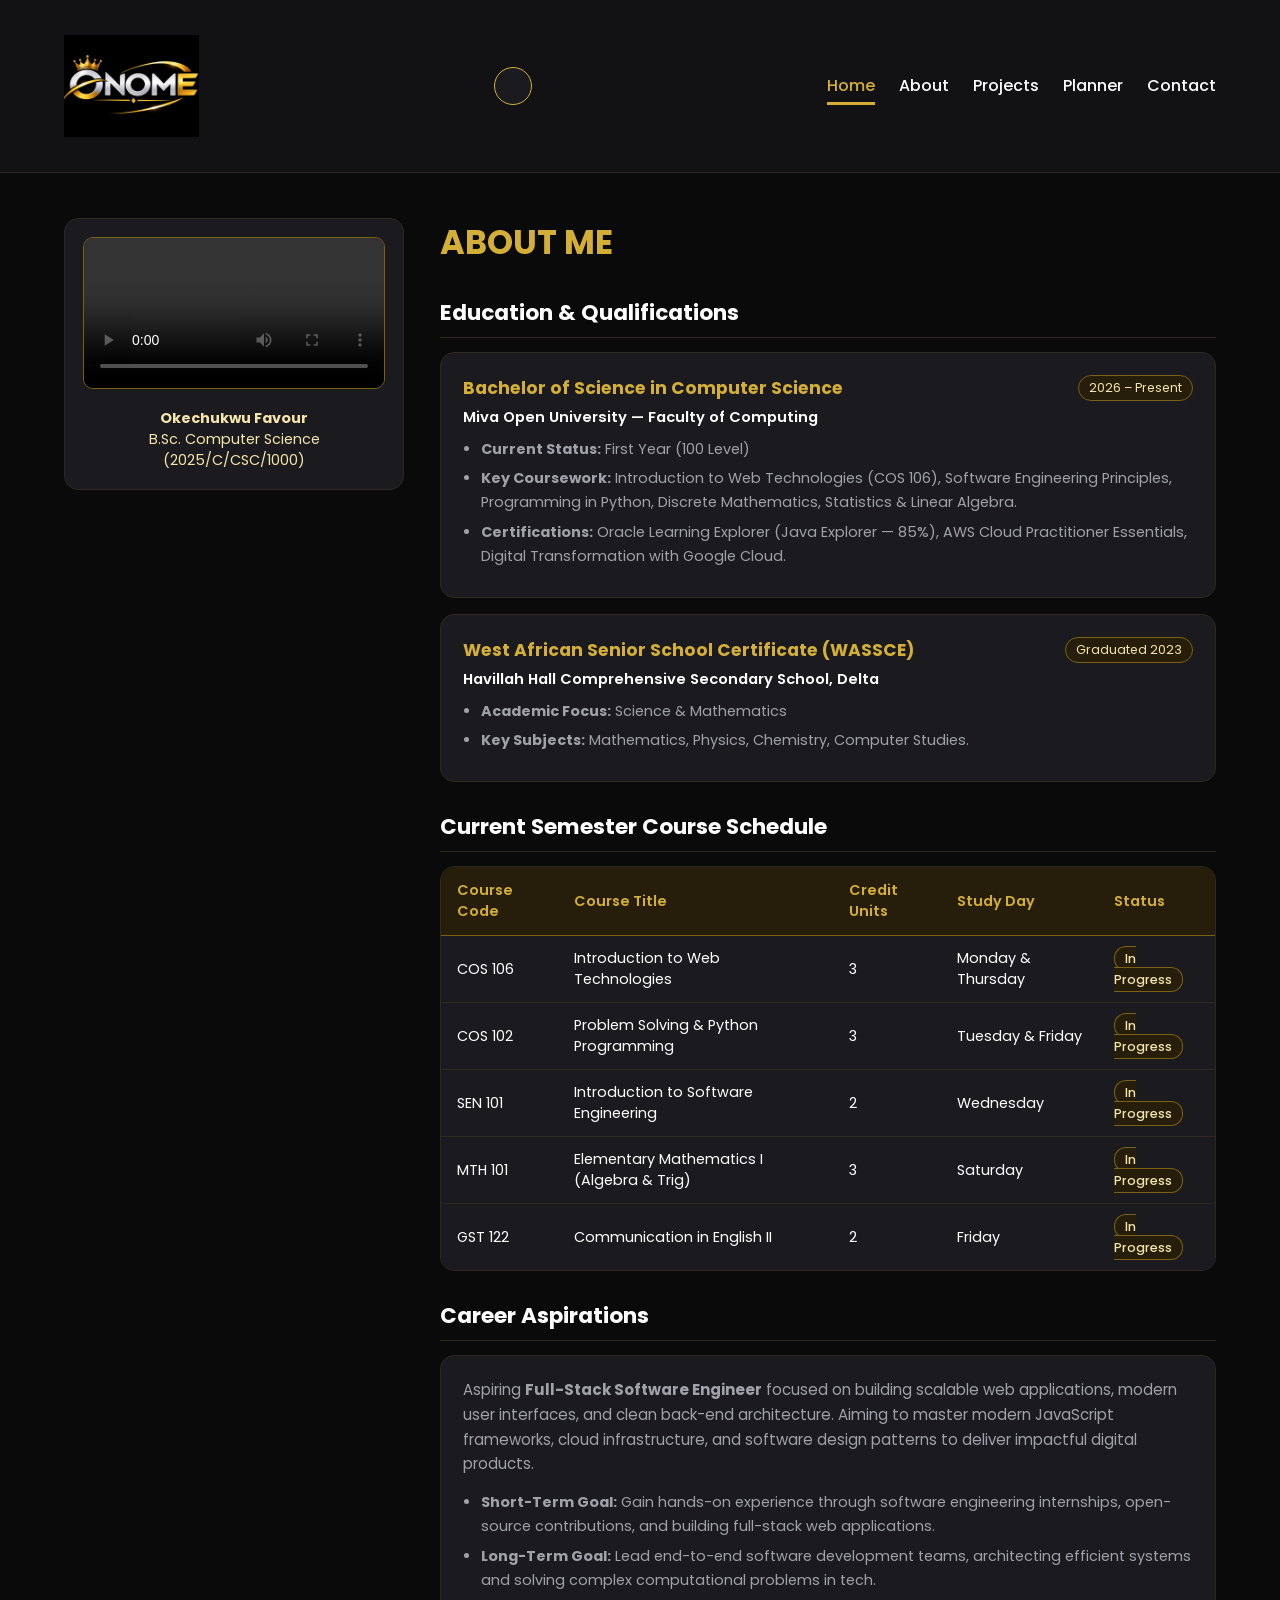
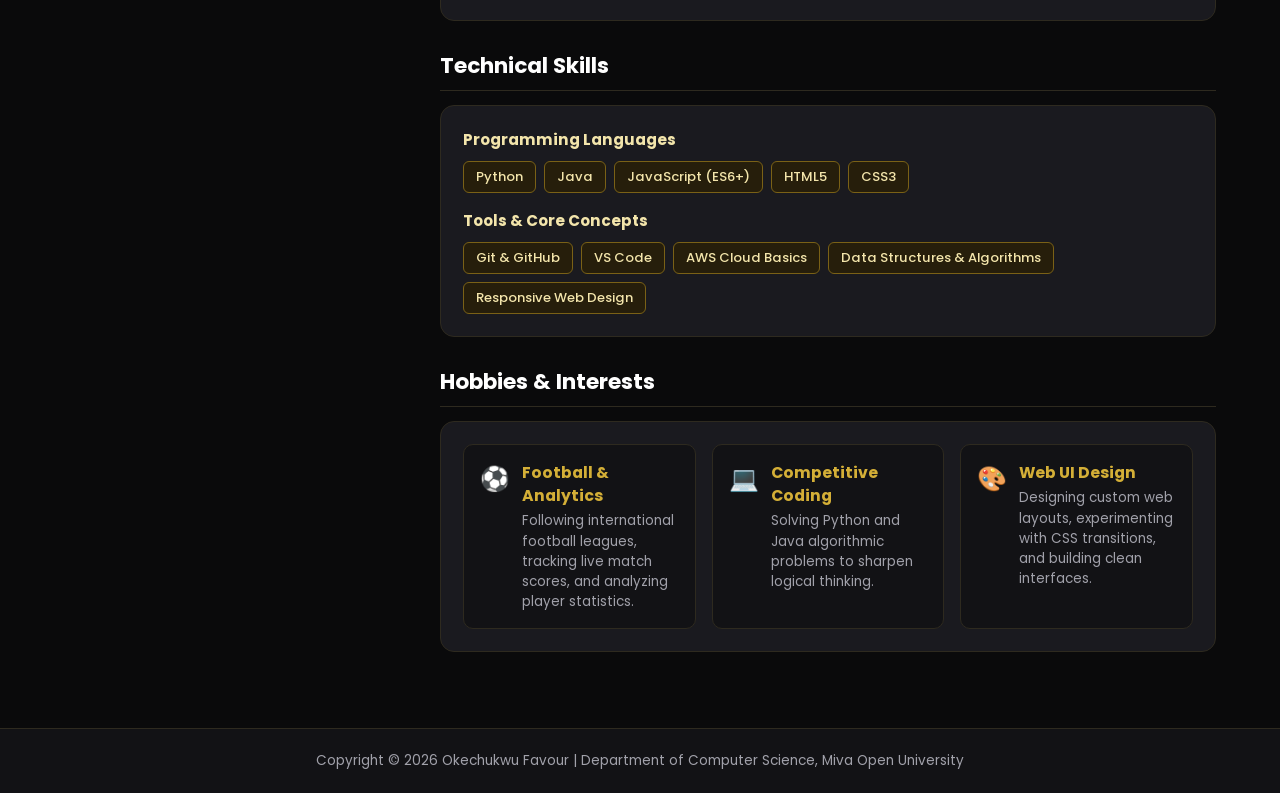
==== commit 0d87e87c: "modified all 7 pages" ====
--- a/about.html
+++ b/about.html
@@ -11,6 +11,9 @@
         <div class="container">
             <nav aria-label="Primary Navigation">
                 <a href="index.html"><img src="ONOME Crowned Gold Emblem.png" alt="OKOYE Brand Logo" class="logo"></a>
+                <button type="button" class="theme-toggle" id="themeToggle" aria-label="Toggle light and dark mode" title="Switch Theme">
+                    <i class="fa-solid fa-sun" id="themeIcon"></i>
+                </button>
 
                 <button type="button" class="menu-toggle" id="menuToggle" aria-label="Toggle navigation menu" aria-expanded="false">
                     <span class="bar"></span>
--- a/style.css
+++ b/style.css
@@ -14,6 +14,67 @@
     --radius: 14px;
 }
 
+/* ==========================================
+   LIGHT MODE THEME OVERRIDES
+   ========================================== */
+body.light-mode {
+    --bg-black: #faf8f2;
+    --bg-dark: #ffffff;
+    --bg-card: #ffffff;
+    --border-subtle: #e6dcc3;
+    --text-white: #18181b;
+    --text-muted: #52525b;
+    --gold-tint: #7a6116;
+}
+
+body.light-mode #header {
+    background-image: linear-gradient(rgba(255, 255, 255, 0.88), rgba(250, 248, 242, 0.95)), url(okoye\ background\(1\).png);
+}
+
+body.light-mode .contact-banner,
+body.light-mode .profile-card27 {
+    background: linear-gradient(135deg, #fdf6e2, #ffffff);
+    border-color: #d8c38a;
+}
+
+body.light-mode .education-date,
+body.light-mode .academic-table th,
+body.light-mode .status-badge,
+body.light-mode .skill-tag,
+body.light-mode .tag {
+    background-color: #fdf6e2;
+    border-color: #e0ce9a;
+}
+
+body.light-mode .project-card {
+    border-color: #e6dcc3;
+}
+
+body.light-mode .project-preview {
+    background: #f4f4f5;
+}
+
+body.light-mode .task-input27,
+body.light-mode .task-priority-select27,
+body.light-mode .event-name-input27,
+body.light-mode .event-date-input27,
+body.light-mode .filter27,
+body.light-mode .task-item,
+body.light-mode .event-item,
+body.light-mode .field .item {
+    background-color: #f4f4f5;
+    border-color: #d4d4d8;
+    color: #18181b;
+}
+
+body.light-mode .field .item::placeholder {
+    color: rgba(24, 24, 27, 0.45);
+}
+
+body.light-mode .progress-bar27 {
+    background-color: #e4e4e7;
+}
+
 * {
     margin: 0;
     padding: 0;
@@ -31,6 +92,7 @@
     min-height: 100vh;
     display: flex;
     flex-direction: column;
+    transition: background-color 0.3s ease, color 0.3s ease;
 }
 
 main {
@@ -102,6 +164,28 @@
 nav ul li a:hover::after,
 nav ul li a.active-link::after {
     width: 100%;
+}
+
+/* Theme Toggle Button (Dark / Light Mode) */
+.theme-toggle {
+    background: var(--bg-card);
+    border: 1.5px solid var(--gold);
+    color: var(--gold-tint);
+    width: 38px;
+    height: 38px;
+    border-radius: 50%;
+    display: inline-flex;
+    align-items: center;
+    justify-content: center;
+    cursor: pointer;
+    font-size: 1rem;
+    transition: background 0.3s ease, color 0.3s ease, transform 0.2s ease;
+}
+
+.theme-toggle:hover {
+    background: var(--gold);
+    color: #111111;
+    transform: scale(1.06);
 }
 
 /* Hamburger Button (Hidden on Desktop) */
@@ -213,7 +297,7 @@
     display: inline-block;
     padding: 12px 26px;
     background: var(--gold);
-    color: #111;
+    color: #111111;
     font-weight: 600;
     border-radius: 8px;
     text-decoration: none;
@@ -239,7 +323,7 @@
 
 .btn-outline:hover {
     background: var(--gold);
-    color: #111;
+    color: #111111;
 }
 
 .hero-photo-box {
@@ -304,7 +388,7 @@
 
 .service-card a {
     text-decoration: none;
-    color: var(--gold);
+    color: var(--gold-tint);
     font-size: 0.88rem;
     font-weight: 600;
     margin-top: 18px;
@@ -313,7 +397,7 @@
 
 .service-card:hover {
     background: var(--gold);
-    color: #111;
+    color: #111111;
     border-color: var(--gold);
     transform: translateY(-8px);
 }
@@ -321,7 +405,7 @@
 .service-card:hover i,
 .service-card:hover p,
 .service-card:hover a {
-    color: #111;
+    color: #111111;
 }
 
 /* Featured Work */
@@ -385,7 +469,7 @@
     height: 44px;
     border-radius: 50%;
     background: var(--gold);
-    color: #111;
+    color: #111111;
     text-decoration: none;
     transition: background 0.3s ease;
 }
@@ -587,7 +671,7 @@
 }
 
 .academic-table tbody tr:hover {
-    background: rgba(212, 175, 55, 0.06);
+    background: rgba(212, 175, 55, 0.08);
 }
 
 .status-badge {
@@ -776,13 +860,13 @@
 
 .project-btn.primary {
     background: var(--gold);
-    color: #111;
+    color: #111111;
     border-color: var(--gold);
 }
 
 .project-btn:hover {
     background: var(--gold-light);
-    color: #111;
+    color: #111111;
 }
 
 .card-title {
@@ -864,7 +948,7 @@
     min-width: 62px;
     border-radius: 50%;
     background: var(--gold);
-    color: #111;
+    color: #111111;
     display: grid;
     place-items: center;
 }
@@ -969,7 +1053,7 @@
 .task-submit27,
 .event-submit27 {
     background: var(--gold);
-    color: #111;
+    color: #111111;
     padding: 12px;
     border-radius: 9px;
     display: flex;
@@ -1007,7 +1091,7 @@
 .filter27.active,
 .filter27:hover {
     background: var(--gold);
-    color: #111;
+    color: #111111;
     border-color: var(--gold);
     font-weight: 600;
 }
@@ -1065,7 +1149,7 @@
 
 .event-date {
     background: var(--gold);
-    color: #111;
+    color: #111111;
     min-width: 44px;
     height: 44px;
     border-radius: 8px;
@@ -1243,7 +1327,7 @@
     border: none;
     border-radius: 8px;
     font-size: 15px;
-    color: #111;
+    color: #111111;
     font-weight: 600;
     cursor: pointer;
     transition: background 0.3s ease;
@@ -1262,7 +1346,7 @@
 
 .contacts form a.btn-home:hover {
     background: var(--gold);
-    color: #111;
+    color: #111111;
 }
 
 /* ==========================================
@@ -1328,6 +1412,10 @@
         background-image: linear-gradient(rgba(10, 10, 11, 0.85), rgba(10, 10, 11, 0.95)), url(phone\ background.png);
     }
 
+    body.light-mode #header {
+        background-image: linear-gradient(rgba(255, 255, 255, 0.88), rgba(250, 248, 242, 0.95)), url(phone\ background.png);
+    }
+
     nav {
         position: relative;
         flex-direction: row;
